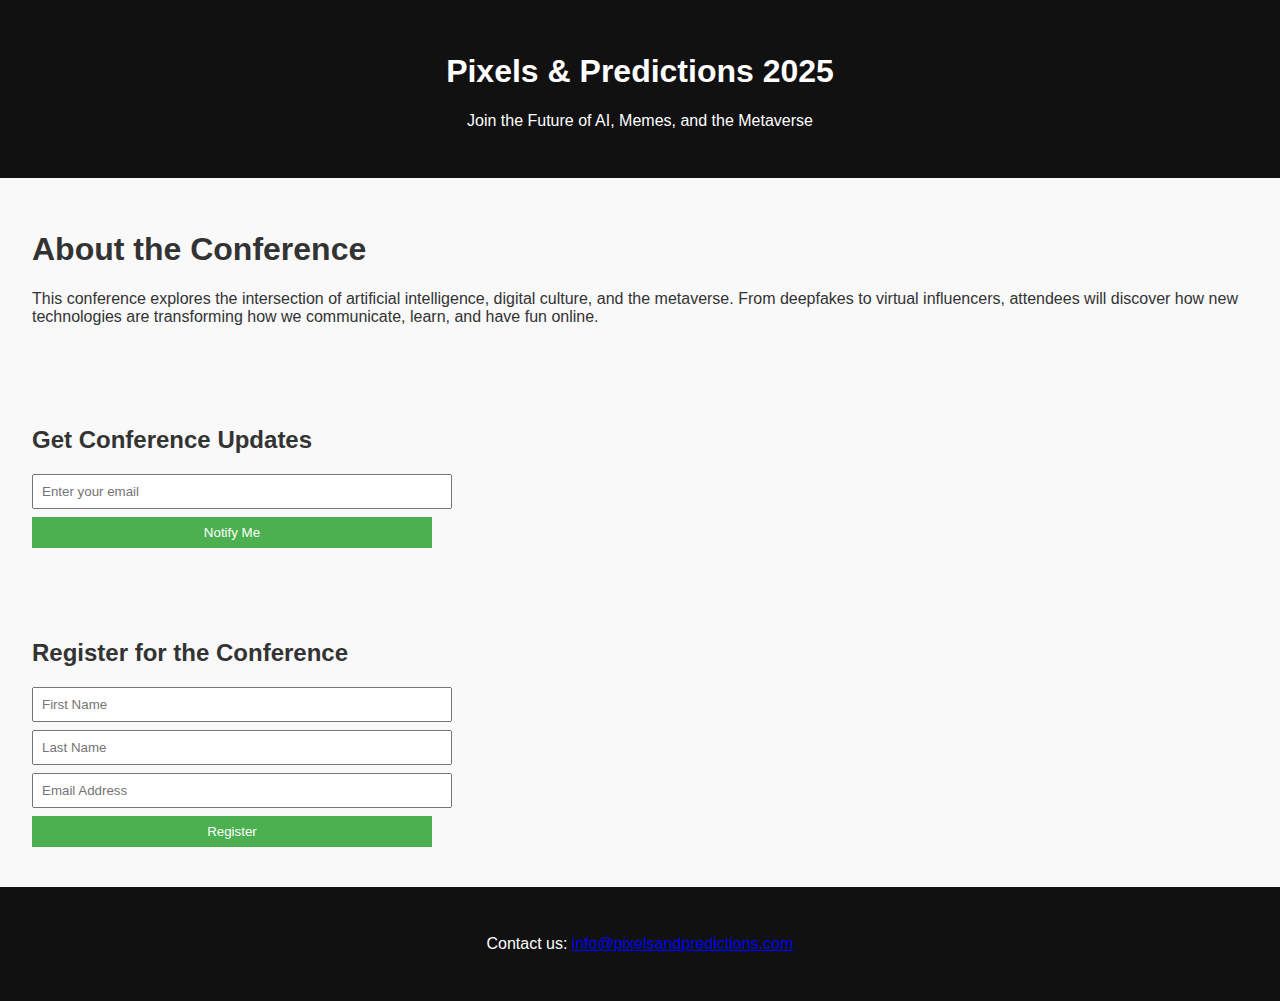
==== index.html @ 85fade21 "Update index.html" ====
<!DOCTYPE html>
<html lang="en">
<head>
  <meta charset="UTF-8" />
  <meta name="viewport" content="width=device-width, initial-scale=1.0" />
  <meta name="description" content="Explore the future of AI, memes, and the metaverse at Pixels & Predictions 2025. Keynotes, panels, and digital fun for developers and creatives.">
  <meta property="og:title" content="Pixels & Predictions 2025" />
  <meta name="google-site-verification" content="Lw3hjPqzLhJGkHzegg5MVQAJG_-L233G4yDGepqE0k4" />
  <meta property="og:description" content="A fun tech conference exploring AI, memes, and the metaverse." />
  <meta property="og:image" content="images/social-preview.jpg" />
  <meta property="og:url" content="https://yourdomain.com/" />
  <meta name="twitter:card" content="summary_large_image" />
  <title>Pixels & Predictions 2025</title>
  <link rel="stylesheet" href="style.css" />
</head>
<body>
  <header>
    <h1>Pixels & Predictions 2025</h1>
    <p>Join the Future of AI, Memes, and the Metaverse</p>
  </header>
  <section id="about">
    <h1>About the Conference</h1>
    <p>This conference explores the intersection of artificial intelligence, digital culture, and the metaverse. From deepfakes to virtual influencers, attendees will discover how new technologies are transforming how we communicate, learn, and have fun online.</p>
  </section>
  <section id="learn-more">
    <h2>Get Conference Updates</h2>
    <form name="learn-more" method="POST" data-netlify="true" netlify-honeypot="bot-field">
      <input type="hidden" name="form-name" value="learn-more" />
      <p hidden><label>Don’t fill this out: <input name="bot-field" /></label></p>
      <input type="email" name="email" placeholder="Enter your email" required />
      <button type="submit">Notify Me</button>
    </form>
  </section>
  <section id="register">
    <h2>Register for the Conference</h2>
    <form name="conference-registration" method="POST" data-netlify="true" netlify-honeypot="bot-field">
      <input type="hidden" name="form-name" value="conference-registration" />
      <p hidden><label>Don’t fill this out: <input name="bot-field" /></label></p>
      <input type="text" name="firstName" placeholder="First Name" required />
      <input type="text" name="lastName" placeholder="Last Name" required />
      <input type="email" name="email" placeholder="Email Address" required />
      <button type="submit">Register</button>
    </form>
  </section>
  <footer>
    <p>Contact us: <a href="mailto:info@pixelsandpredictions.com">info@pixelsandpredictions.com</a></p>
  </footer>
</body>
</html>
---- style.css ----
body {
  font-family: Arial, sans-serif;
  margin: 0;
  padding: 0;
  background: #f9f9f9;
  color: #333;
}
header, footer {
  background: #111;
  color: #fff;
  padding: 2rem;
  text-align: center;
}
section {
  padding: 2rem;
}
form input, form button {
  padding: 0.5rem;
  margin: 0.5rem 0;
  display: block;
  width: 100%;
  max-width: 400px;
}
form button {
  background: #4CAF50;
  color: white;
  border: none;
  cursor: pointer;
}
form button:hover {
  background: #45a049;
}
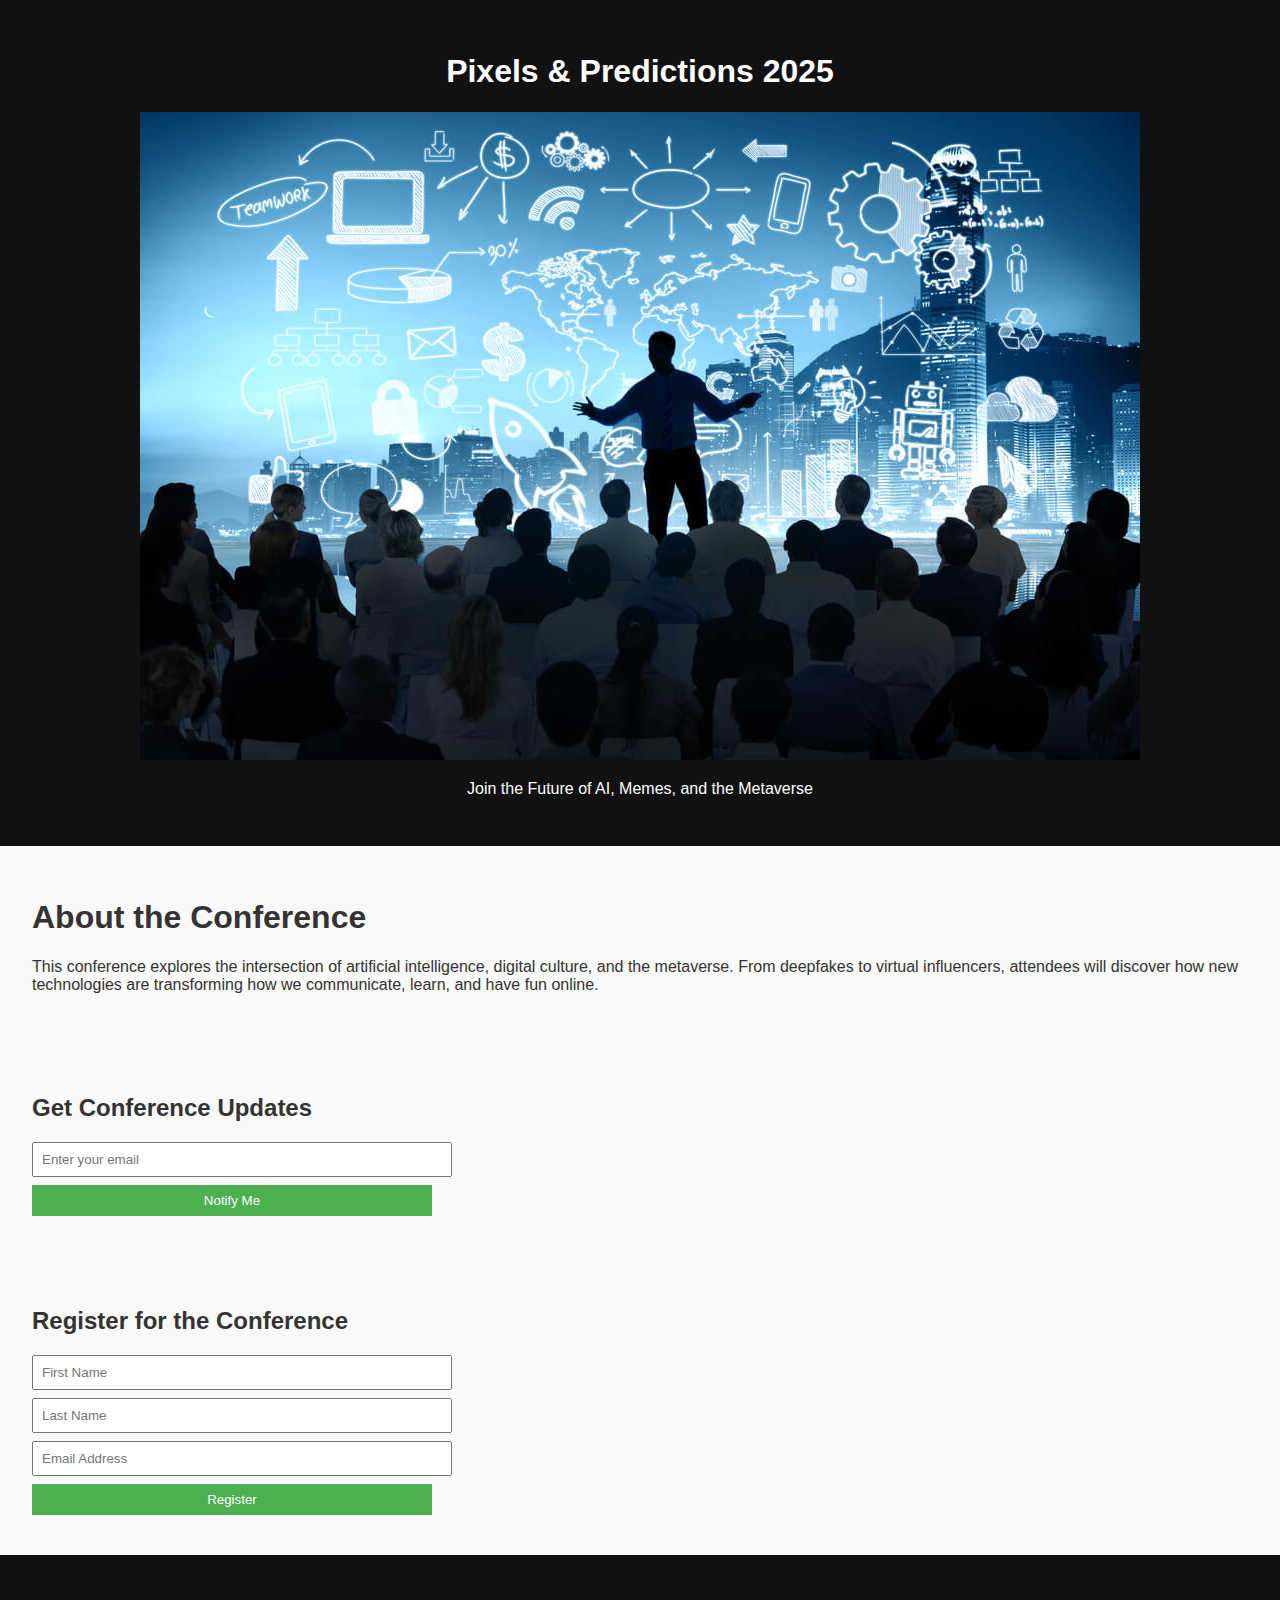
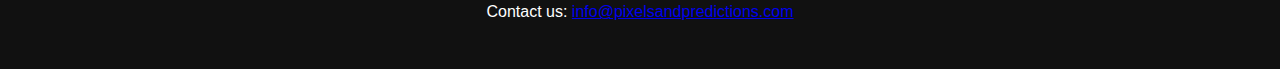
==== commit 6313234f: "Update index.html" ====
--- a/index.html
+++ b/index.html
@@ -1,6 +1,15 @@
 <!DOCTYPE html>
 <html lang="en">
 <head>
+  <!-- Google tag (gtag.js) -->
+<script async src="https://www.googletagmanager.com/gtag/js?id=G-GMM5W3J3QT"></script>
+<script>
+  window.dataLayer = window.dataLayer || [];
+  function gtag(){dataLayer.push(arguments);}
+  gtag('js', new Date());
+
+  gtag('config', 'G-GMM5W3J3QT');
+</script>
   <meta charset="UTF-8" />
   <meta name="viewport" content="width=device-width, initial-scale=1.0" />
   <meta name="description" content="Explore the future of AI, memes, and the metaverse at Pixels & Predictions 2025. Keynotes, panels, and digital fun for developers and creatives.">
@@ -8,7 +17,7 @@
   <meta name="google-site-verification" content="Lw3hjPqzLhJGkHzegg5MVQAJG_-L233G4yDGepqE0k4" />
   <meta property="og:description" content="A fun tech conference exploring AI, memes, and the metaverse." />
   <meta property="og:image" content="images/social-preview.jpg" />
-  <meta property="og:url" content="https://yourdomain.com/" />
+  <meta property="og:url" content="https://clifftech.wuaze.com/" />
   <meta name="twitter:card" content="summary_large_image" />
   <title>Pixels & Predictions 2025</title>
   <link rel="stylesheet" href="style.css" />
@@ -16,6 +25,7 @@
 <body>
   <header>
     <h1>Pixels & Predictions 2025</h1>
+      <img src="images/tech-conference.jpg"   alt="conference image">
     <p>Join the Future of AI, Memes, and the Metaverse</p>
   </header>
   <section id="about">
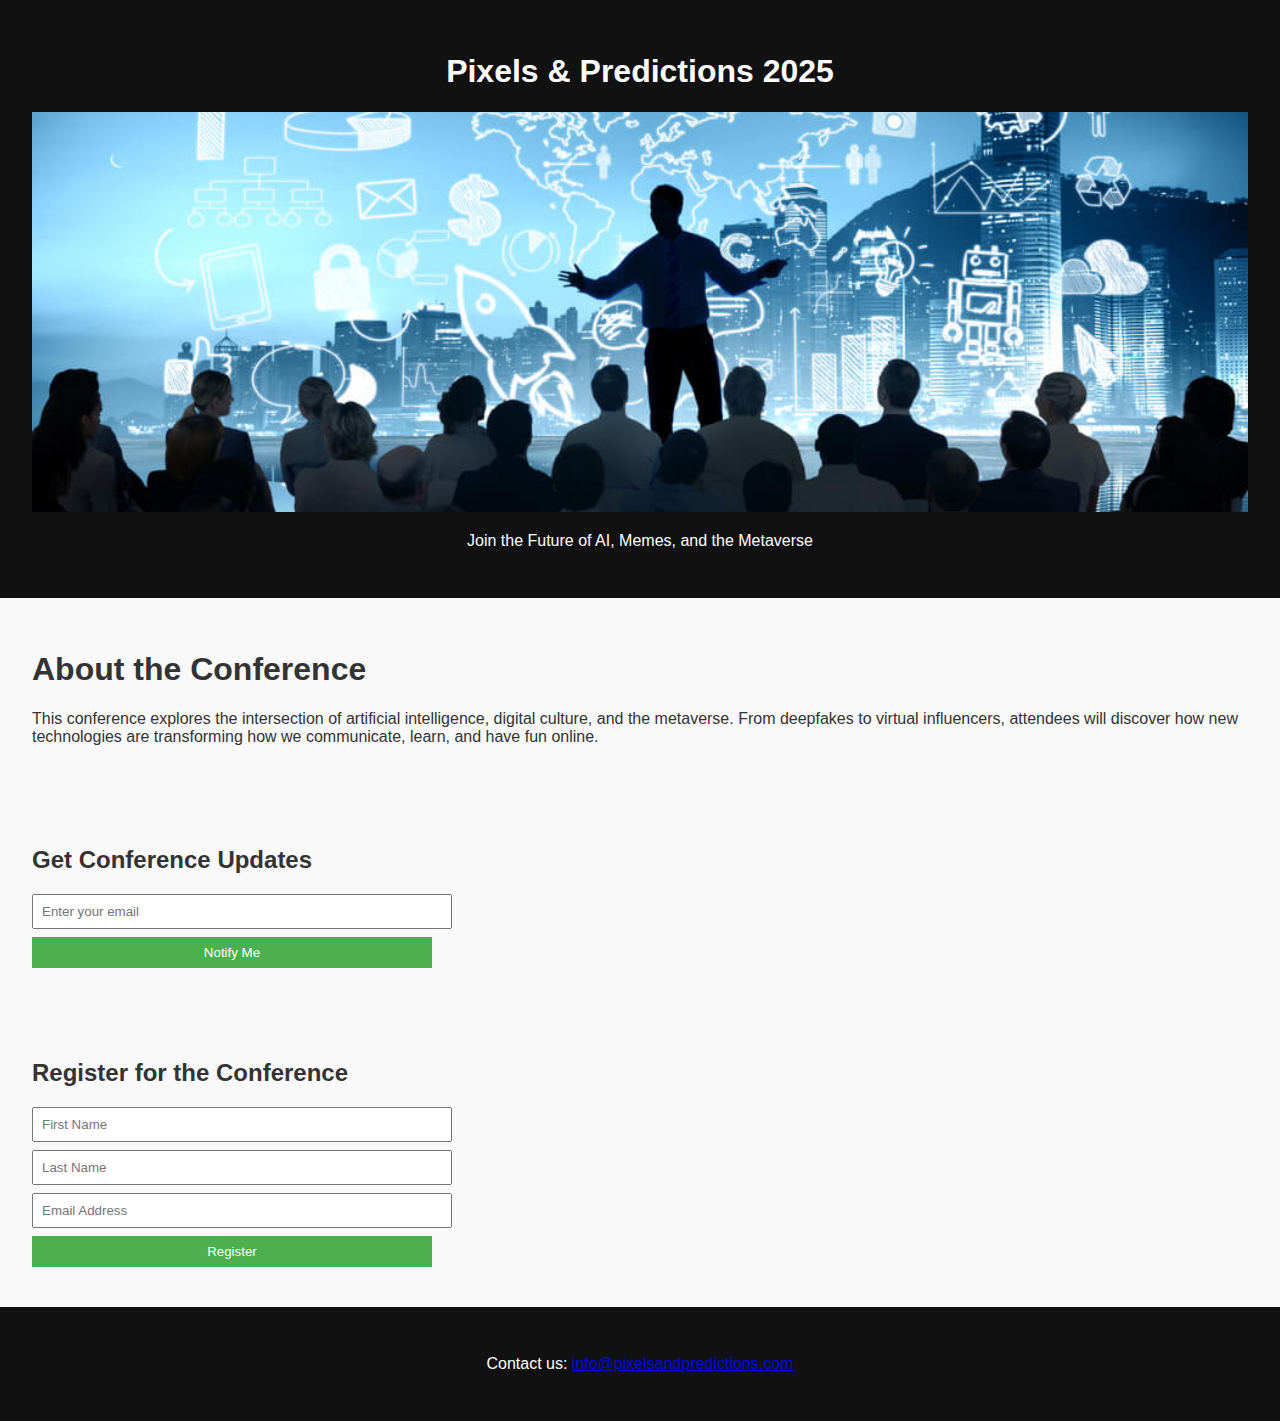
==== commit 56aa941f: "Update index.html" ====
--- a/index.html
+++ b/index.html
@@ -25,7 +25,7 @@
 <body>
   <header>
     <h1>Pixels & Predictions 2025</h1>
-      <img src="images/tech-conference.jpg"   alt="conference image">
+      <img src="images/tech-conference.jpg" style="width: 100%; max-height: 400px; object-fit: cover"  alt="conference image" >
     <p>Join the Future of AI, Memes, and the Metaverse</p>
   </header>
   <section id="about">
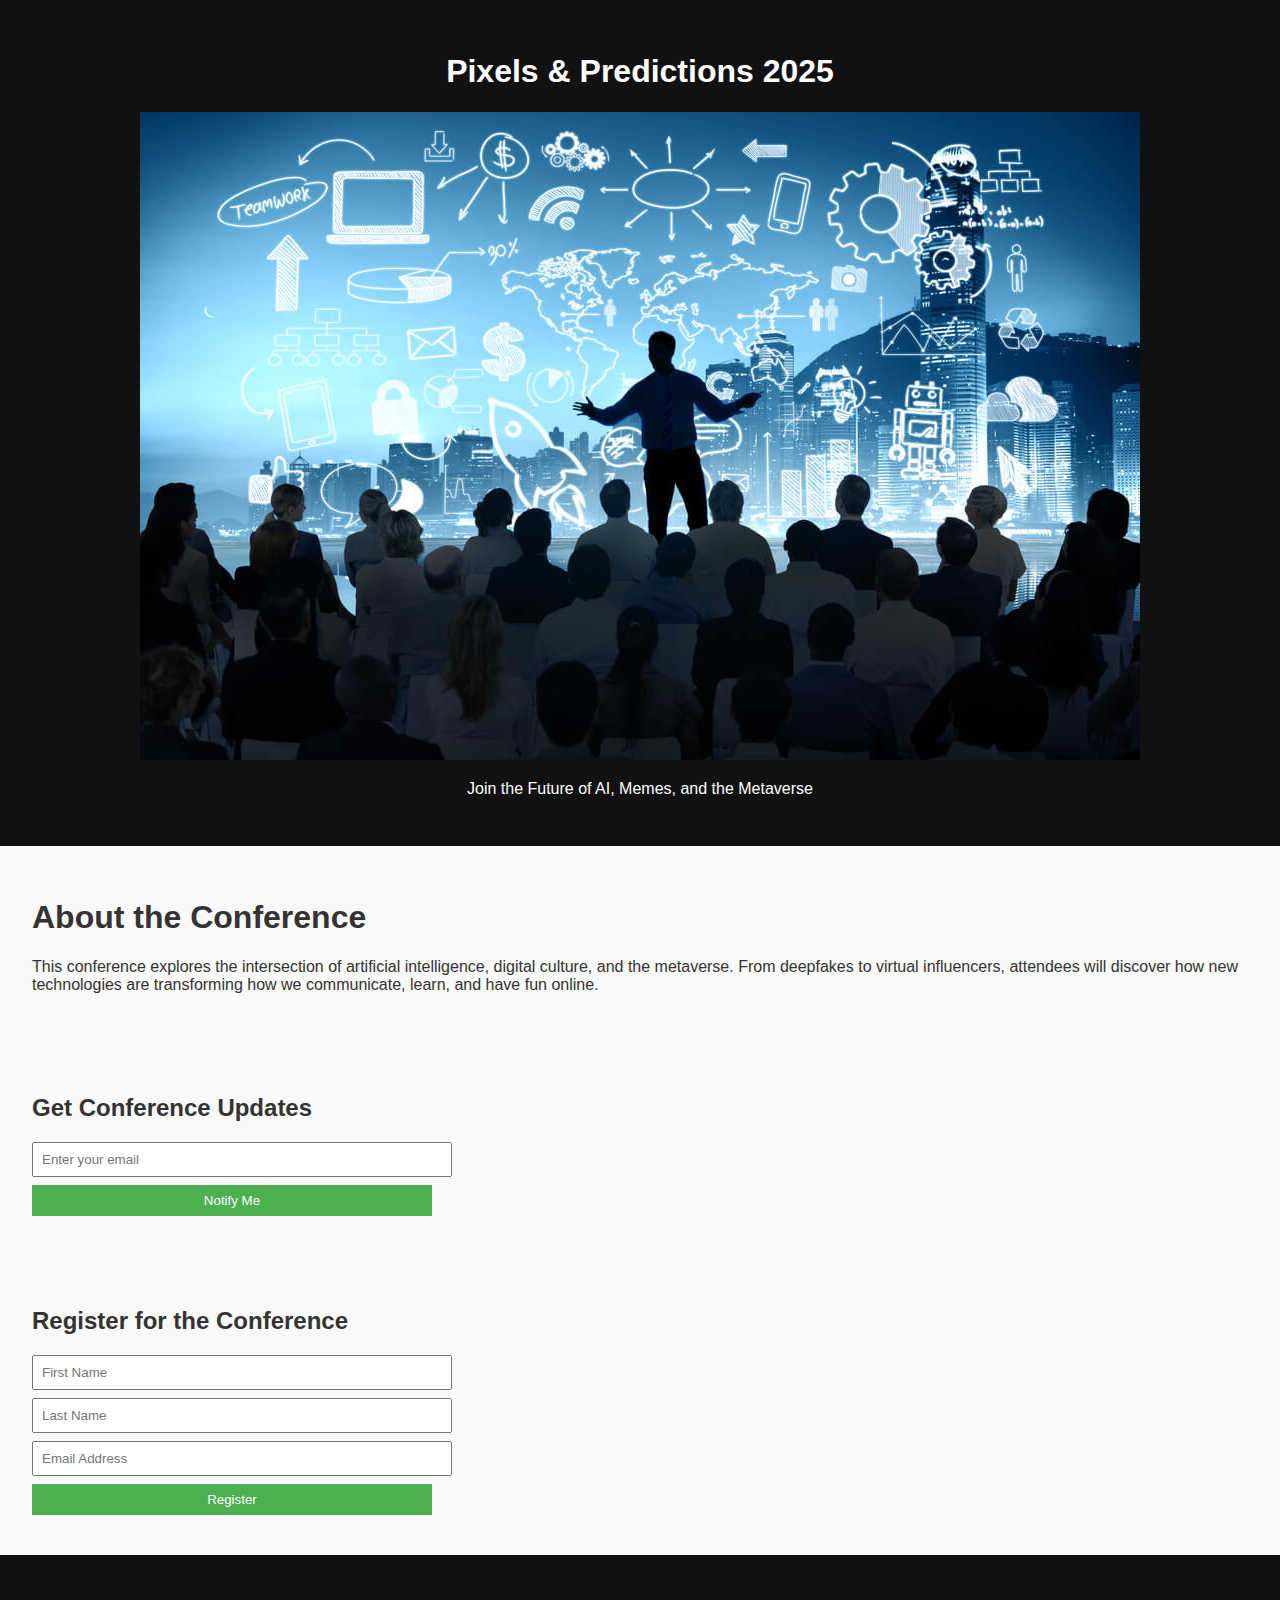
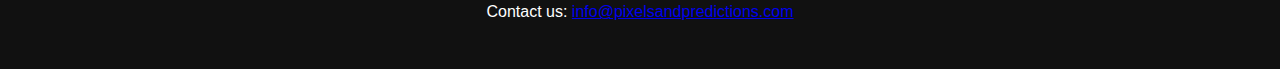
==== commit e974ad05: "Update index.html" ====
--- a/index.html
+++ b/index.html
@@ -23,10 +23,12 @@
   <link rel="stylesheet" href="style.css" />
 </head>
 <body>
-  <header>
+  <header class="carousel">
+  <div class="carousel-overlay">
     <h1>Pixels & Predictions 2025</h1>
-      <img src="images/tech-conference.jpg" style="width: 100%; max-height: 400px; object-fit: cover"  alt="conference image" >
+    <img src="images/tech-conference.jpg"  alt="conference image" >
     <p>Join the Future of AI, Memes, and the Metaverse</p>
+  </div>
   </header>
   <section id="about">
     <h1>About the Conference</h1>
--- a/style.css
+++ b/style.css
@@ -12,6 +12,22 @@
   padding: 2rem;
   text-align: center;
 }
+.hero-header {
+  background-image: url('images/tech-conference.jpg');
+  background-size: cover;
+  background-position: center;
+  background-repeat: no-repeat;
+  padding: 6rem 2rem;
+  color: white;
+  text-align: center;
+}
+
+.hero-overlay {
+  background: rgba(0, 0, 0, 0.5);
+  padding: 2rem;
+  border-radius: 1rem;
+}
+
 section {
   padding: 2rem;
 }
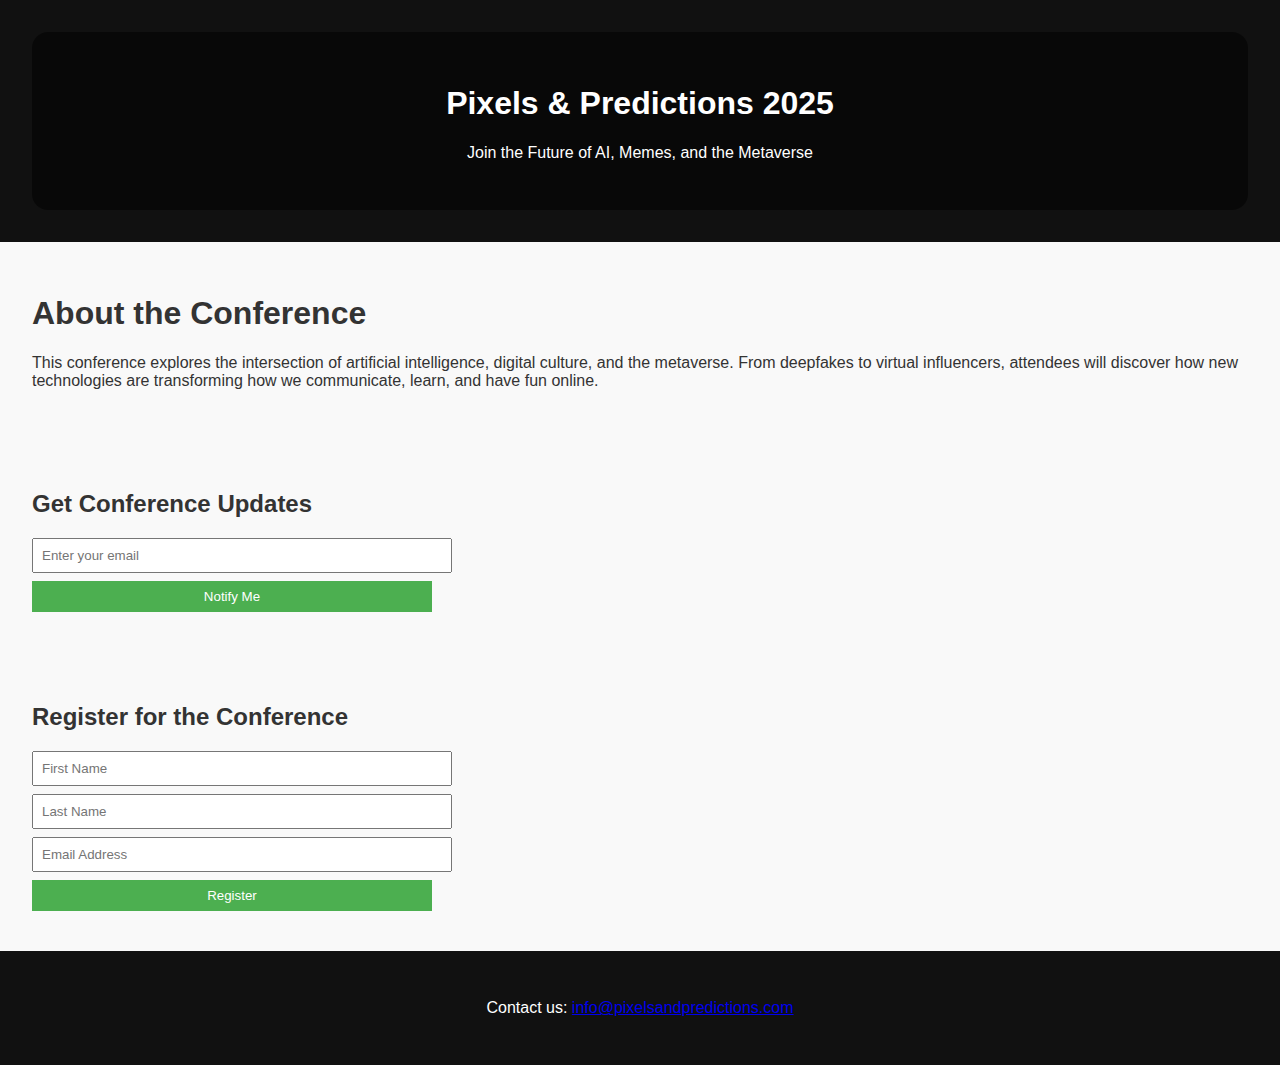
==== commit 43da9730: "Update index.html" ====
--- a/index.html
+++ b/index.html
@@ -23,10 +23,9 @@
   <link rel="stylesheet" href="style.css" />
 </head>
 <body>
-  <header class="carousel">
-  <div class="carousel-overlay">
+  <header class="hero-header">
+  <div class="hero-overlay">
     <h1>Pixels & Predictions 2025</h1>
-    <img src="images/tech-conference.jpg"  alt="conference image" >
     <p>Join the Future of AI, Memes, and the Metaverse</p>
   </div>
   </header>
--- a/style.css
+++ b/style.css
@@ -12,7 +12,8 @@
   padding: 2rem;
   text-align: center;
 }
-.hero-header {
+
+hero-header {
   background-image: url('images/tech-conference.jpg');
   background-size: cover;
   background-position: center;
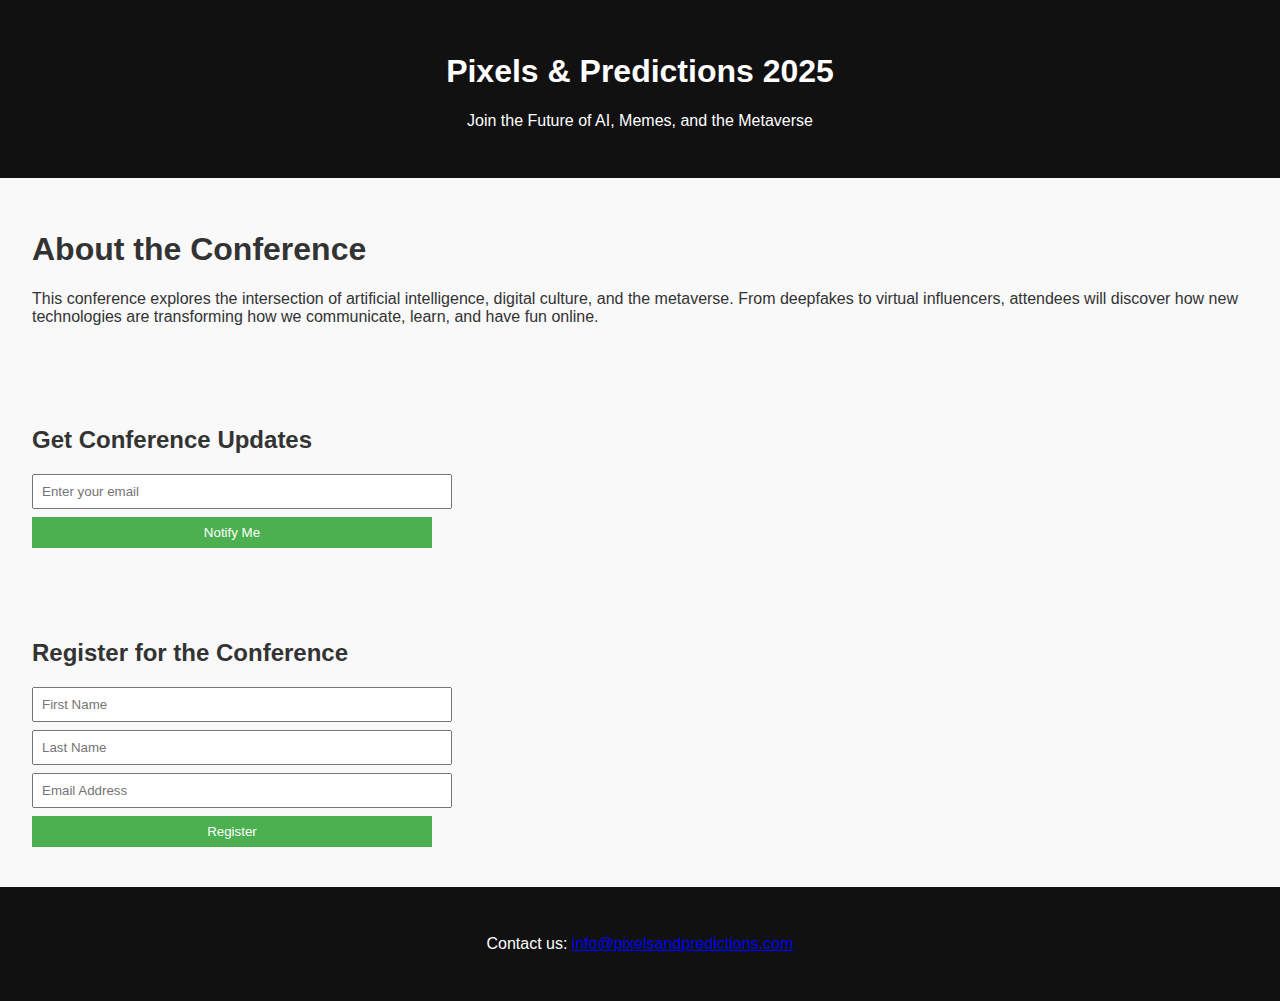
==== commit 3793b04b: "Update index.html" ====
--- a/index.html
+++ b/index.html
@@ -23,11 +23,9 @@
   <link rel="stylesheet" href="style.css" />
 </head>
 <body>
-  <header class="hero-header">
-  <div class="hero-overlay">
+  <header>
     <h1>Pixels & Predictions 2025</h1>
     <p>Join the Future of AI, Memes, and the Metaverse</p>
-  </div>
   </header>
   <section id="about">
     <h1>About the Conference</h1>
